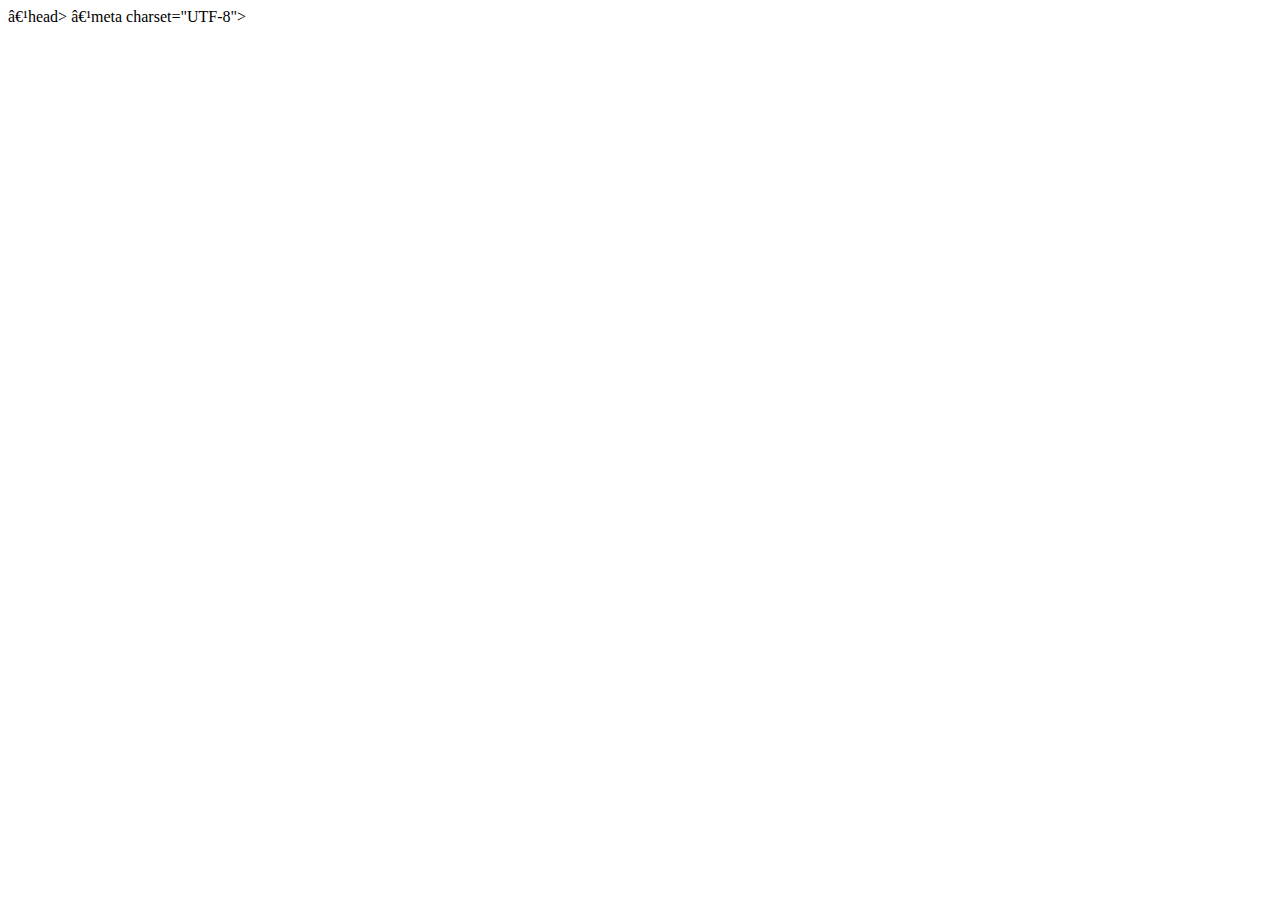
==== index.html @ 13baa001 "12/4" ====
<!DOCTYPE html>
<html lang="ja">
    ‹head>
        ‹meta charset="UTF-8">
        <title 市川天文台-ichiten-</title>

        ‹link href="style.css" rel-"stylesheet" /›
</head> 
<body>
    <h1>市川天文台く/h1>
    <img_src="main pic.png" alt="市川天文台の写真" />
    <h2>宙をさがすく/h2>
    <P>一緒に宇宙を観察してみましょう
         <br>
        利用案内
</р>
<h2＞イベントスケジュール</h2>
‹ul>
        <1i>星空觀察会</1i>
        <li>館長の話を聞く会</li>
        </ul>
        <button onclick="location.href='./index.html'"></button>>申し込みは下記フォームから</p>
       
        <h6>この天文台は実在しません</h6>
    </body>
</html>
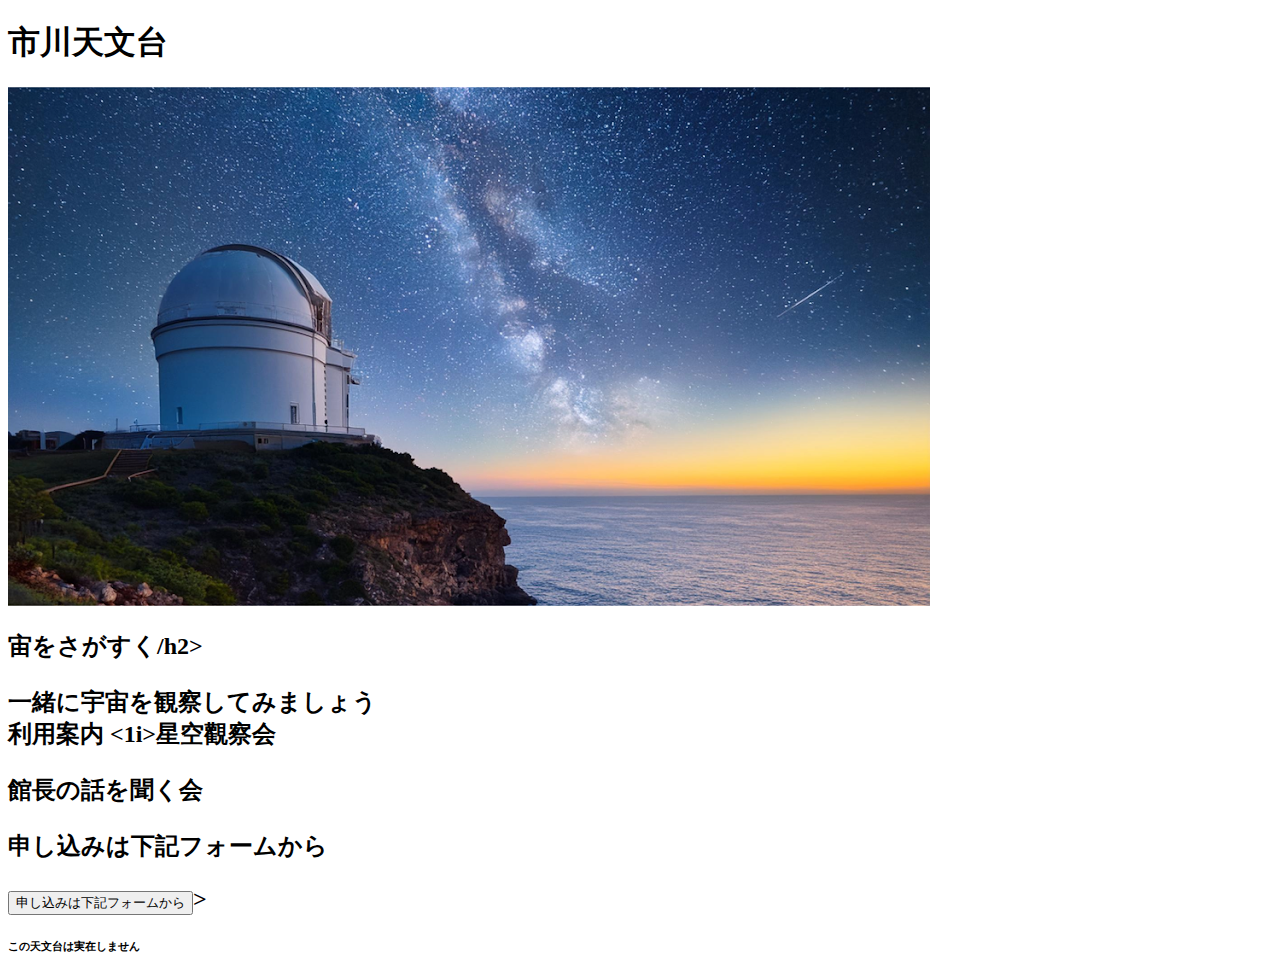
==== commit 0e021a84: "1/9一回目" ====
--- a/index.html
+++ b/index.html
@@ -1,25 +1,27 @@
 <!DOCTYPE html>
 <html lang="ja">
-    ‹head>
-        ‹meta charset="UTF-8">
-        <title 市川天文台-ichiten-</title>
+    <head>
+        <meta charset="UTF-8">
+        <title> 市川天文台-ichiten-</title>
 
-        ‹link href="style.css" rel-"stylesheet" /›
-</head> 
+        <link href="style.css" rel="stylesheet" />
+    </head> 
 <body>
-    <h1>市川天文台く/h1>
-    <img_src="main pic.png" alt="市川天文台の写真" />
+    <h1>市川天文台</h1>
+    <img src="main_pic.png" alt="市川天文台の写真" />
     <h2>宙をさがすく/h2>
     <P>一緒に宇宙を観察してみましょう
          <br>
         利用案内
-</р>
-<h2＞イベントスケジュール</h2>
-‹ul>
+    </р>
+    <h2＞イベントスケジュール</h2>
+    </u1>
         <1i>星空觀察会</1i>
         <li>館長の話を聞く会</li>
-        </ul>
-        <button onclick="location.href='./index.html'"></button>>申し込みは下記フォームから</p>
+    </ul>
+    <p>申し込みは下記フォームから</p>  
+
+    <button onclick="location.href='./index.html'"　type="button">申し込みは下記フォームから</button>>
        
         <h6>この天文台は実在しません</h6>
     </body>
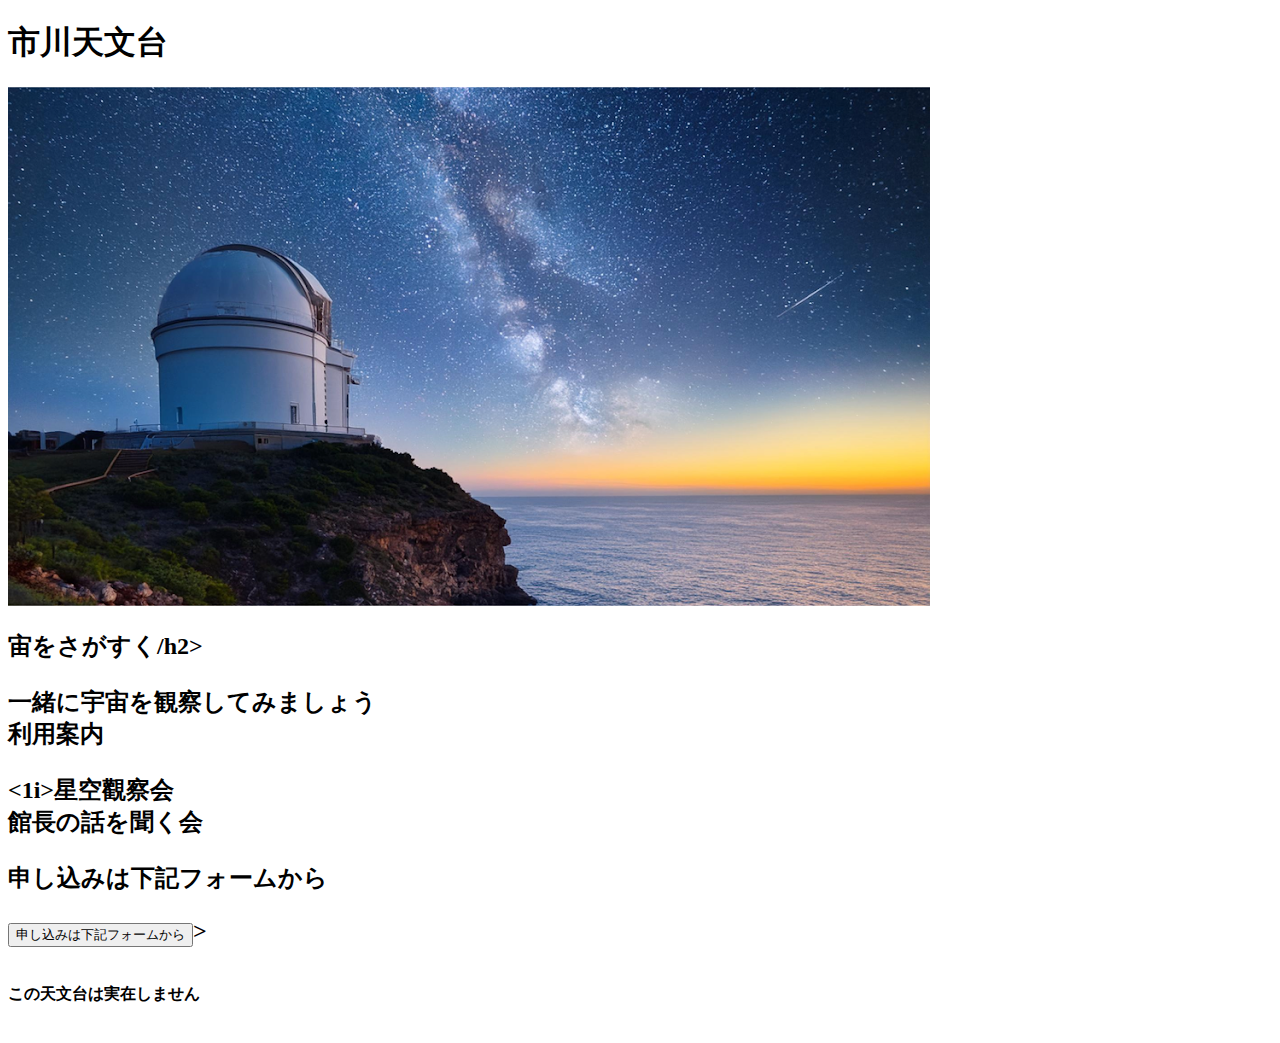
==== commit b6870c84: "1/9 5回目" ====
--- a/index.html
+++ b/index.html
@@ -13,7 +13,7 @@
     <P>一緒に宇宙を観察してみましょう
          <br>
         利用案内
-    </р>
+    </p>
     <h2＞イベントスケジュール</h2>
     </u1>
         <1i>星空觀察会</1i>
@@ -21,7 +21,7 @@
     </ul>
     <p>申し込みは下記フォームから</p>  
 
-    <button onclick="location.href='./index.html'"　type="button">申し込みは下記フォームから</button>>
+    <button onclick="location.href='./app.html'" type="button">申し込みは下記フォームから</button>>
        
         <h6>この天文台は実在しません</h6>
     </body>
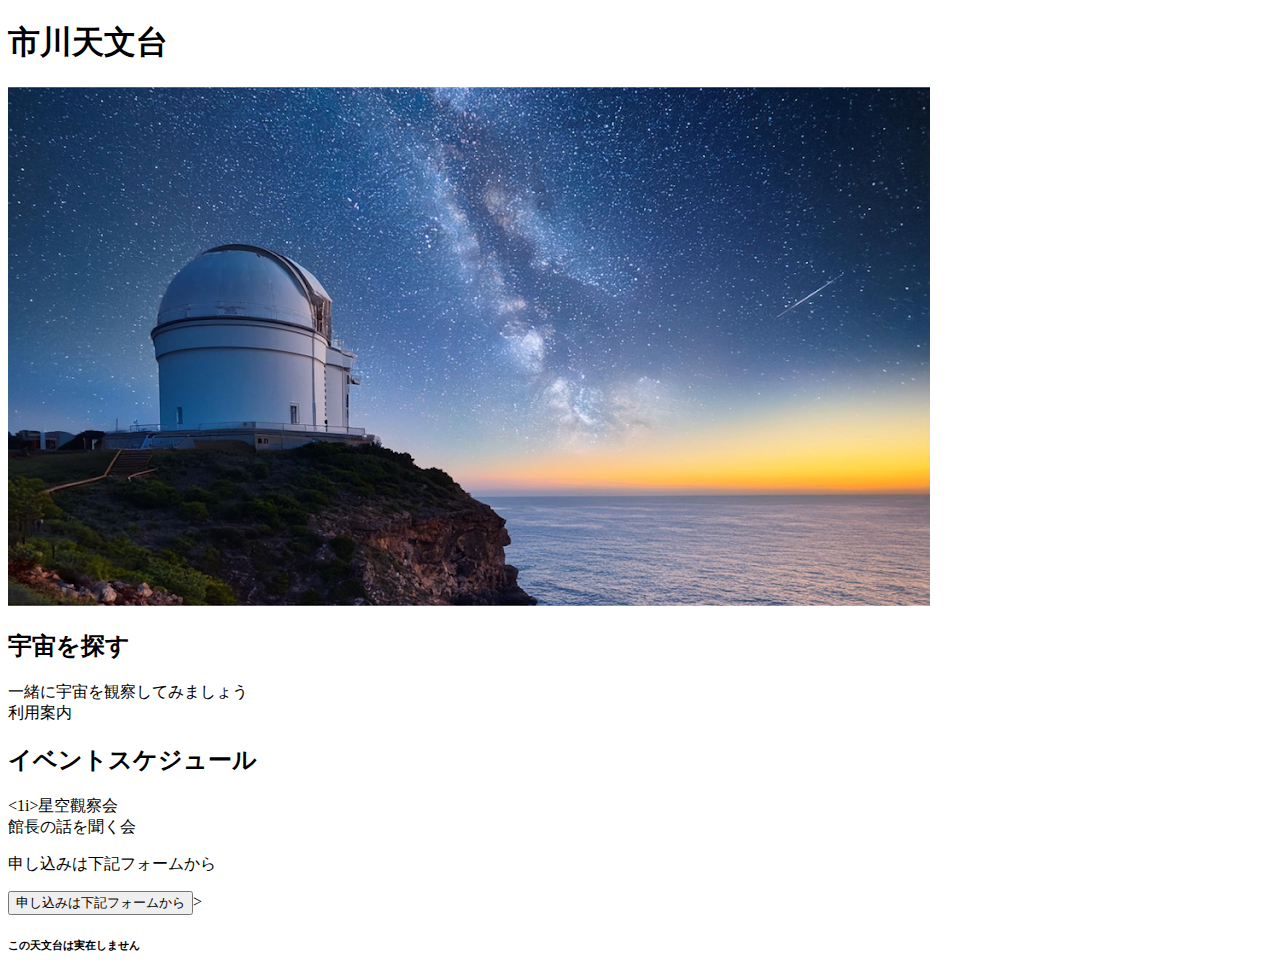
==== commit e9b56556: "2024_HTMI演習_提出" ====
--- a/index.html
+++ b/index.html
@@ -9,12 +9,12 @@
 <body>
     <h1>市川天文台</h1>
     <img src="main_pic.png" alt="市川天文台の写真" />
-    <h2>宙をさがすく/h2>
+    <h2>宇宙を探す</h2>
     <P>一緒に宇宙を観察してみましょう
          <br>
         利用案内
     </p>
-    <h2＞イベントスケジュール</h2>
+    <h2>イベントスケジュール</h2>
     </u1>
         <1i>星空觀察会</1i>
         <li>館長の話を聞く会</li>
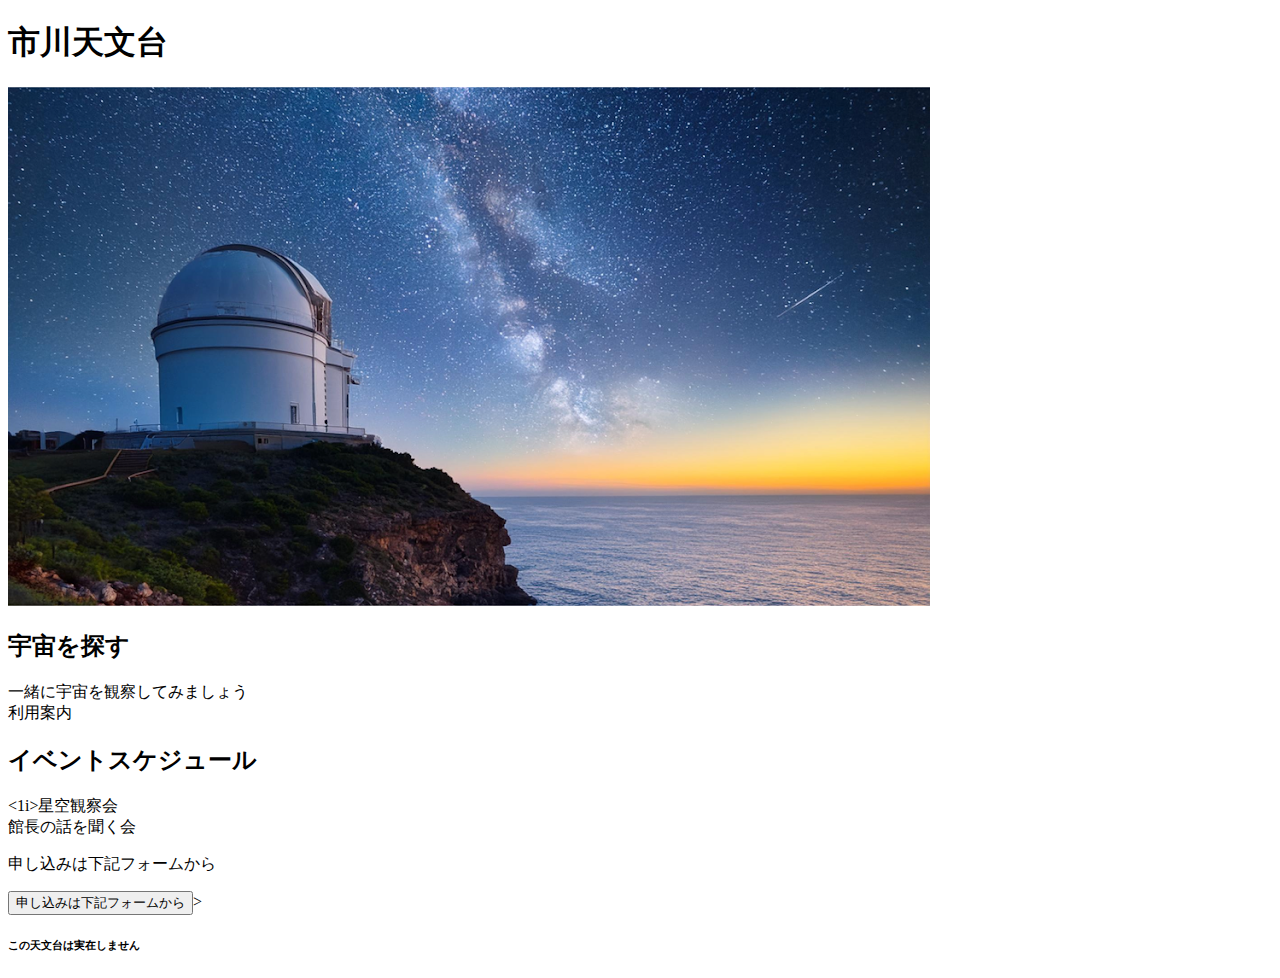
==== commit 1ce7672d: "1/14" ====
--- a/index.html
+++ b/index.html
@@ -16,7 +16,7 @@
     </p>
     <h2>イベントスケジュール</h2>
     </u1>
-        <1i>星空觀察会</1i>
+        <1i>星空観察会</1i>
         <li>館長の話を聞く会</li>
     </ul>
     <p>申し込みは下記フォームから</p>  
